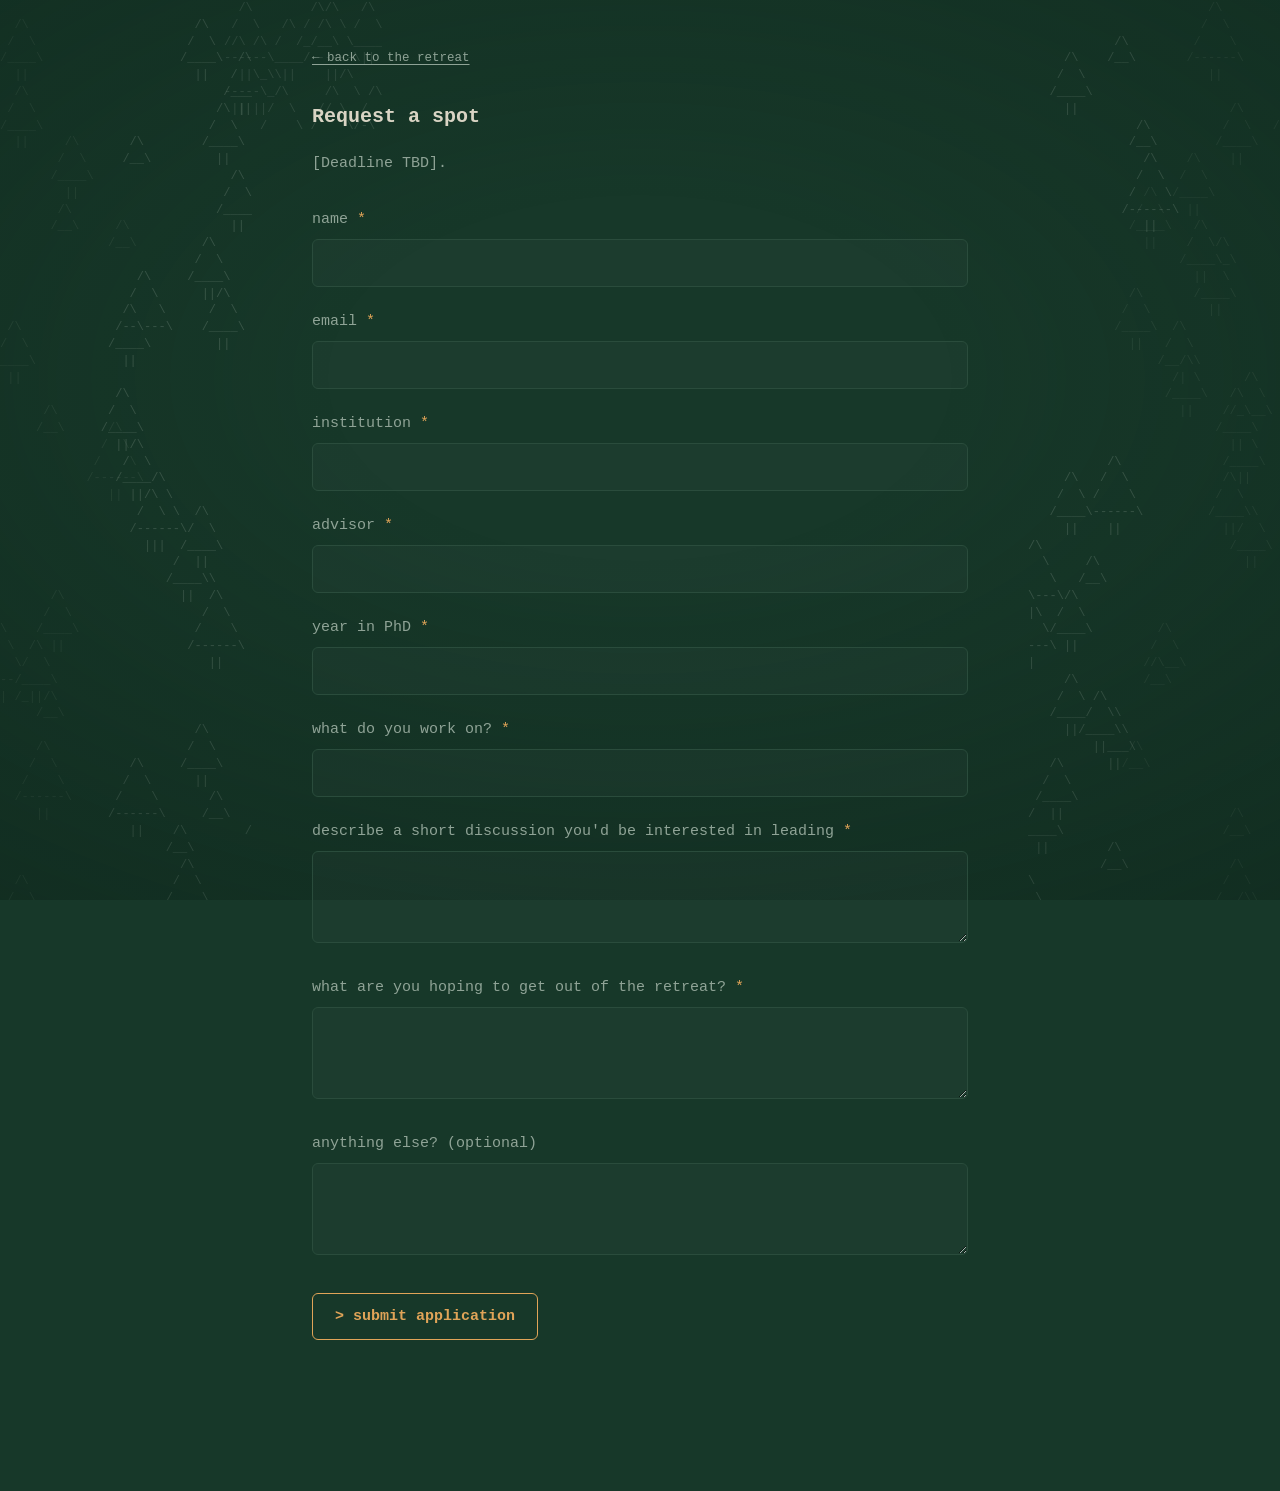
==== apply.html @ 4110d1e8 "Updates" ====
<!DOCTYPE html>
<html lang="en">
<head>
<meta charset="UTF-8" />
<meta name="viewport" content="width=device-width, initial-scale=1.0" />
<title>Apply · Applied Crypto Student Retreat</title>
<meta name="description" content="Apply to the Applied Crypto Student Retreat — two days before Real World Crypto 2027." />

<!-- Social preview. NOTE: og:url and og:image must be ABSOLUTE urls —
     replace REPLACE_WITH_YOUR_DOMAIN once the site is hosted. -->
<meta property="og:type" content="website" />
<meta property="og:title" content="Apply · Applied Crypto Student Retreat" />
<meta property="og:description" content="Request a spot at the retreat — two days in the forest before Real World Crypto 2027." />
<meta property="og:url" content="https://REPLACE_WITH_YOUR_DOMAIN/apply.html" />
<meta property="og:image" content="https://REPLACE_WITH_YOUR_DOMAIN/assets/lodge-hero.jpg" />
<meta name="twitter:card" content="summary_large_image" />
<meta name="twitter:image" content="https://REPLACE_WITH_YOUR_DOMAIN/assets/lodge-hero.jpg" />

<link rel="icon" type="image/svg+xml" href="assets/favicon.svg" />
<link rel="stylesheet" href="style.css" />
</head>
<body>

  <div class="forest-shade" aria-hidden="true"></div>

  <p class="caption"><a class="plain" href="index.html">&larr; back to the retreat</a></p>

  <h1>Request a spot</h1>

  <p class="muted">[Deadline TBD].</p>

  <form id="apply-form" class="form" action="https://api.web3forms.com/submit" method="POST">
    <!-- Web3Forms — replace with your access key from https://web3forms.com -->
    <input type="hidden" name="access_key" value="YOUR_ACCESS_KEY_HERE" />
    <input type="hidden" name="subject" value="New retreat application" />
    <input type="hidden" name="from_name" value="Pre-RWC Student Retreat" />
    <!-- honeypot: bots fill this in, humans can't see it -->
    <input type="checkbox" name="botcheck" class="hp" tabindex="-1" autocomplete="off" />

    <div class="field">
      <label for="name">name <span class="req">*</span></label>
      <input id="name" name="name" type="text" autocomplete="name" required />
    </div>

    <div class="field">
      <label for="email">email <span class="req">*</span></label>
      <input id="email" name="email" type="email" autocomplete="email" required />
    </div>

    <div class="field">
      <label for="institution">institution <span class="req">*</span></label>
      <input id="institution" name="institution" type="text" required />
    </div>

    <div class="field">
      <label for="advisor">advisor <span class="req">*</span></label>
      <input id="advisor" name="advisor" type="text" required />
    </div>

    <div class="field">
      <label for="year">year in PhD <span class="req">*</span></label>
      <input id="year" name="year" type="text" required />
    </div>

    <div class="field">
      <label for="research">what do you work on? <span class="req">*</span></label>
      <input id="research" name="research" type="text" required />
    </div>

    <div class="field">
      <label for="proposal">describe a short discussion you'd be interested in leading <span class="req">*</span></label>
      <textarea id="proposal" name="proposal" required></textarea>
    </div>

    <div class="field">
      <label for="goals">what are you hoping to get out of the retreat? <span class="req">*</span></label>
      <textarea id="goals" name="goals" required></textarea>
    </div>

    <div class="field">
      <label for="notes">anything else? <span class="muted">(optional)</span></label>
      <textarea id="notes" name="notes"></textarea>
    </div>

    <button type="submit" class="submit">&gt; submit application</button>
    <p id="form-status" class="form-status" role="status" aria-live="polite"></p>
  </form>

  <!-- no defer: runs before first paint so the trees don't pop in -->
  <script src="trees.js"></script>
  <script src="apply.js" defer></script>
</body>
</html>
---- style.css ----
:root {
  --bg:     #173829;
  --text:   #d9d4c4;
  --muted:  #8fa396;
  --gold:   #e0a458;
  --line:   #2a4c3c;
}

* { box-sizing: border-box; }

body {
  background: var(--bg);
  color: var(--text);
  font: 15px/1.7 ui-monospace, "SF Mono", SFMono-Regular, Menlo, Consolas, monospace;
  max-width: 700px;
  margin: 0 auto;
  padding: 40px 22px 120px;
}

/* top image */
img.top {
  width: 100%;
  display: block;
  border: 1px solid var(--line);
  /* dull the photo so it blends with the muted page:
     saturate <1 = less colorful · brightness <1 = darker · opacity <1 lets the green bg tint it */
  filter: saturate(0.7) brightness(0.75);
  opacity: 0.9;
}
.caption { color: var(--muted); font-size: 12.5px; margin: 8px 0 0; }

/* title */
h1 {
  font-weight: 600;
  font-size: 20px;
  line-height: 1.4;
  margin: 34px 0 0;
}

/* body text */
p { margin: 20px 0 0; }
.muted { color: var(--muted); }

/* key/value meta block — boxed as a little terminal panel */
.meta {
  margin: 24px 0 0;
  border: 1px solid var(--line);
  border-radius: 6px;
  padding: 14px 18px;
  background: rgba(255, 255, 255, 0.025);
}
.meta div { margin: 2px 0; }
.meta .k { color: var(--muted); display: inline-block; min-width: 88px; }

/* section heading — one grammar, repeated per section */
h2 {
  font-size: 15px;
  font-weight: 600;
  margin: 38px 0 10px;
}
.hash { color: var(--muted); }

/* organizers list */
.people div { margin: 3px 0; }

/* links */
a { color: var(--gold); text-decoration: underline; text-underline-offset: 3px; }
a:hover { background: var(--gold); color: var(--bg); text-decoration: none; }

/* keeps the muted color instead of the gold link styling */
a.plain { color: var(--muted); }
a.plain:hover { background: none; color: var(--text); text-decoration: underline; }

.prompt { color: var(--muted); }

/* application form (apply.html) */
.form { margin-top: 30px; }
.field { margin-top: 22px; }
.field label { display: block; color: var(--muted); margin-bottom: 7px; }
.field .req { color: var(--gold); }
.field input, .field select, .field textarea {
  width: 100%;
  background: rgba(255, 255, 255, 0.025);
  border: 1px solid var(--line);
  border-radius: 6px;
  color: var(--text);
  font: inherit;                       /* inherit the monospace body font */
  padding: 10px 12px;
}
.field textarea { min-height: 92px; line-height: 1.6; resize: vertical; }
.field input:focus, .field select:focus, .field textarea:focus {
  outline: none;
  border-color: var(--gold);
  background: rgba(224, 164, 88, 0.06);
}
.field .hint { color: var(--muted); font-size: 12.5px; margin-top: 6px; }
.hp { position: absolute; left: -9999px; opacity: 0; pointer-events: none; }   /* honeypot */

.submit {
  margin-top: 28px;
  background: none;
  border: 1px solid var(--gold);
  border-radius: 6px;
  color: var(--gold);
  font: inherit;
  font-weight: 600;
  padding: 10px 22px;
  cursor: pointer;
  transition: background 0.15s, color 0.15s;
}
.submit:hover:not(:disabled) { background: var(--gold); color: var(--bg); }
.submit:disabled { opacity: 0.55; cursor: default; }

.form-status { margin-top: 16px; min-height: 1.2em; }
.form-status.ok  { color: var(--gold); }
.form-status.err { color: #d98b6a; }

/* ---- decorative: forest around the clearing (built by trees.js) ---- */
.forest-shade {
  position: fixed;
  inset: 0;
  z-index: -1;                        /* above the trees, below the content */
  pointer-events: none;
  /* bright clearing in the middle, deep-woods shadow at the screen edges */
  background: radial-gradient(120% 100% at 50% 42%, transparent 20%, rgba(9, 28, 20, 0.55) 100%);
}
.gutter, .canopy {
  position: fixed;
  overflow: hidden;
  pointer-events: none;
  z-index: -2;                        /* behind the shade + content, above the background */
}
.gutter { top: 0; bottom: 0; width: calc((100vw - 700px) / 2); }   /* the empty margin beside the column */
.gutter-l { left: 0; }
.gutter-r { right: 0; }
.gutter pre {
  position: absolute;                 /* back + front depth layers stack in place */
  top: 0;
  margin: 0;
  font: 12px/1.4 ui-monospace, Menlo, monospace;   /* line-height must match LINE_H in trees.js */
}
.gutter-l pre { left: 0; }            /* forest hugs the left screen edge  */
.gutter-r pre { right: 0; }           /* forest hugs the right screen edge */
/* two-tone depth: far trees dim, near trees brighter */
.depth-back  { color: #55705f;      opacity: 0.28; }
.depth-front { color: var(--muted); opacity: 0.3; }

/* canopy peeking into the top-left corner of the clearing */
.canopy { top: 0; height: 130px; left: calc((100vw - 700px) / 2 - 66px); }
.canopy pre { margin: 0; font: 12px/1.4 ui-monospace, Menlo, monospace; color: var(--muted); opacity: 0.24; }

@media (max-width: 899px) {
  .gutter, .canopy, .forest-shade { display: none; }
}
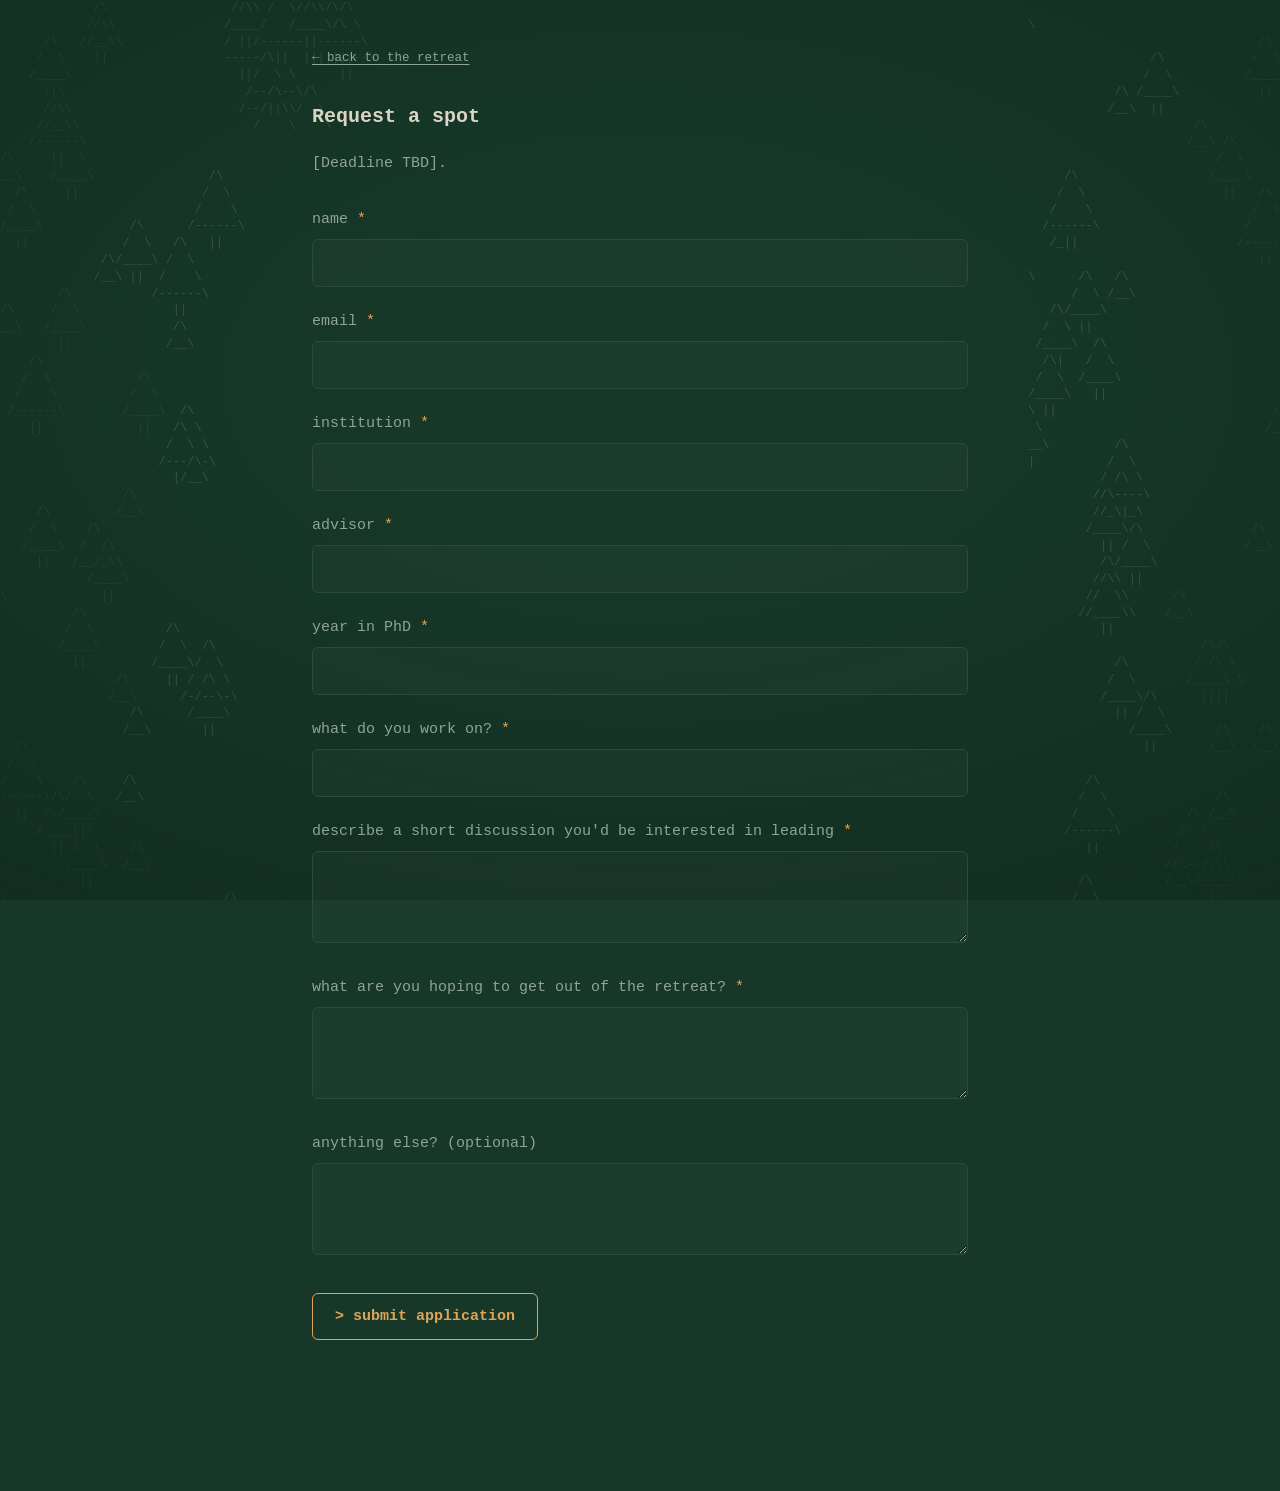
==== commit 9bff7b03: "Integrate web3 form" ====
--- a/apply.html
+++ b/apply.html
@@ -31,7 +31,7 @@
 
   <form id="apply-form" class="form" action="https://api.web3forms.com/submit" method="POST">
     <!-- Web3Forms — replace with your access key from https://web3forms.com -->
-    <input type="hidden" name="access_key" value="YOUR_ACCESS_KEY_HERE" />
+    <input type="hidden" name="access_key" value="39bce783-9354-4391-b401-d25ae9bbdb70" />
     <input type="hidden" name="subject" value="New retreat application" />
     <input type="hidden" name="from_name" value="Pre-RWC Student Retreat" />
     <!-- honeypot: bots fill this in, humans can't see it -->
--- a/style.css
+++ b/style.css
@@ -62,6 +62,18 @@
 
 /* organizers list */
 .people div { margin: 3px 0; }
+
+/* funding acknowledgement — small, italic, dimmed gold sign-off */
+.ack {
+  display: block;
+  margin-top: 30px;
+  max-width: 60ch;
+  font-size: 12.5px;
+  font-style: italic;
+  line-height: 1.6;
+  color: var(--gold);
+  opacity: 0.6;                 /* dim so it warms without reading as a link; use var(--muted) + opacity:1 to recede */
+}
 
 /* links */
 a { color: var(--gold); text-decoration: underline; text-underline-offset: 3px; }
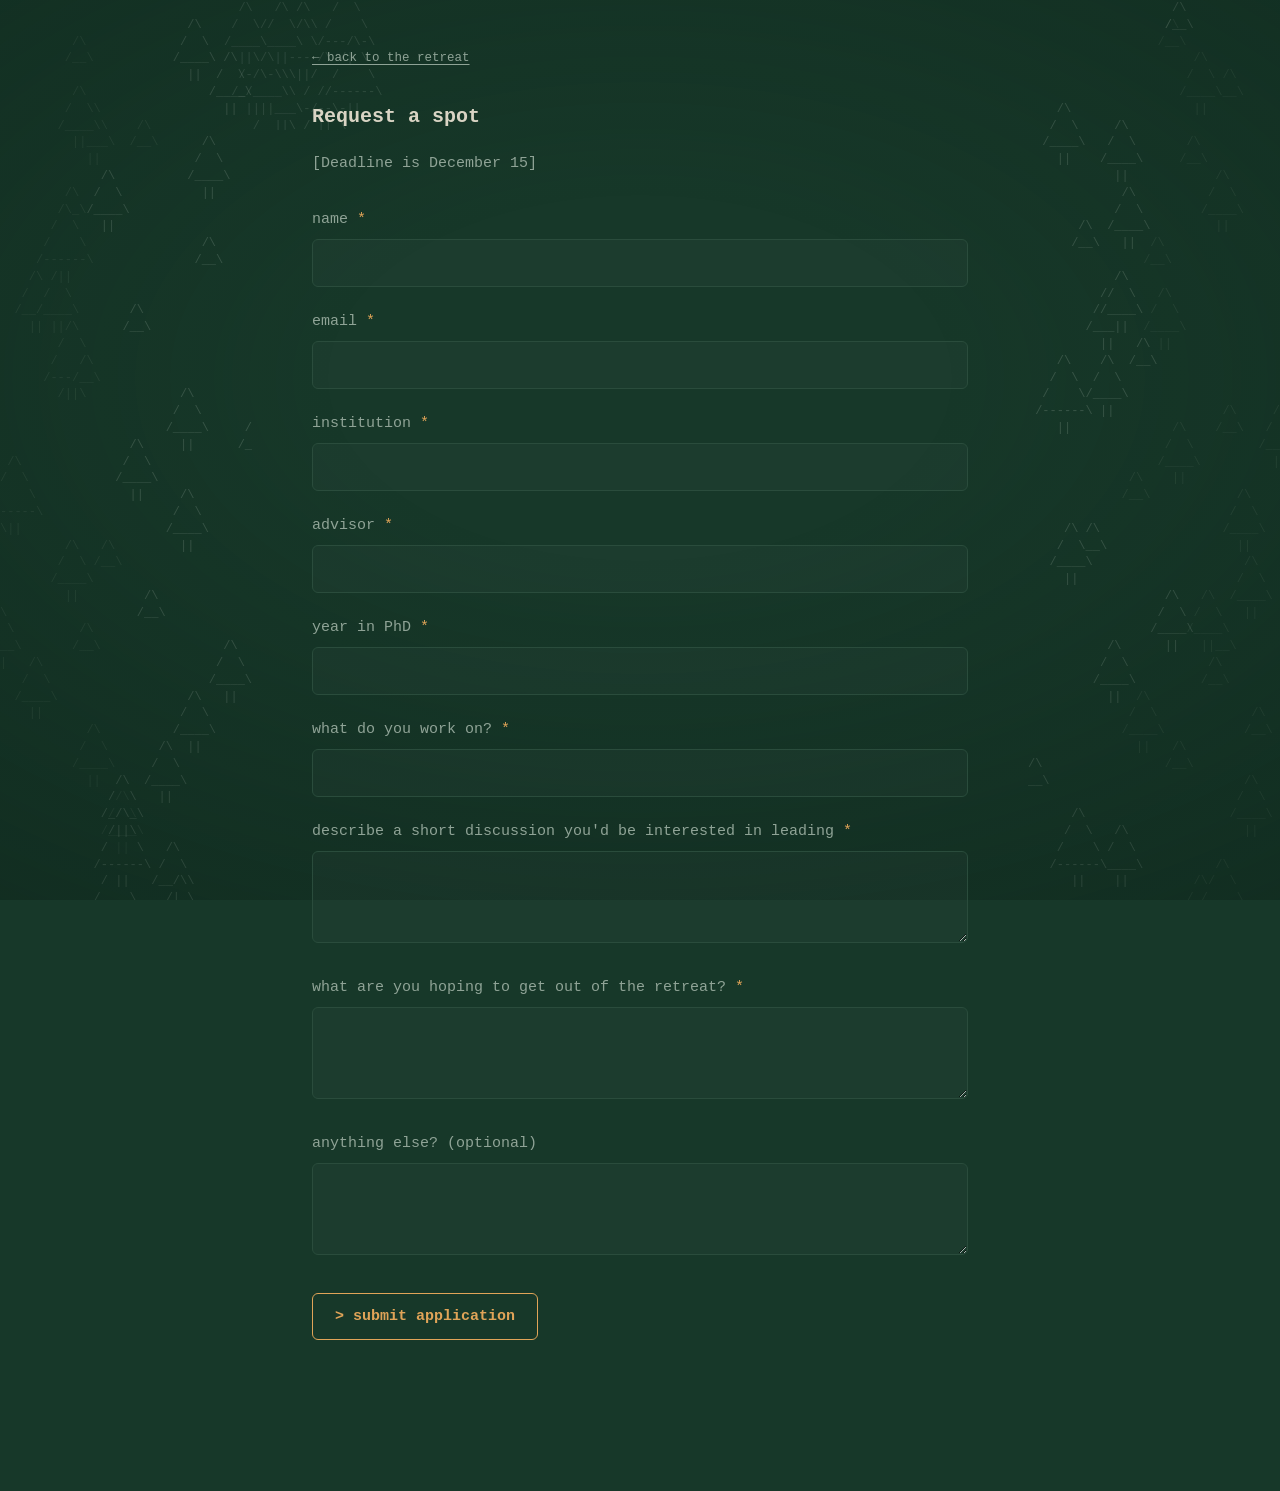
==== commit 8e4cffef: "Add deadline" ====
--- a/apply.html
+++ b/apply.html
@@ -27,7 +27,7 @@
 
   <h1>Request a spot</h1>
 
-  <p class="muted">[Deadline TBD].</p>
+  <p class="muted">[Deadline is December 15]</p>
 
   <form id="apply-form" class="form" action="https://api.web3forms.com/submit" method="POST">
     <!-- Web3Forms — replace with your access key from https://web3forms.com -->
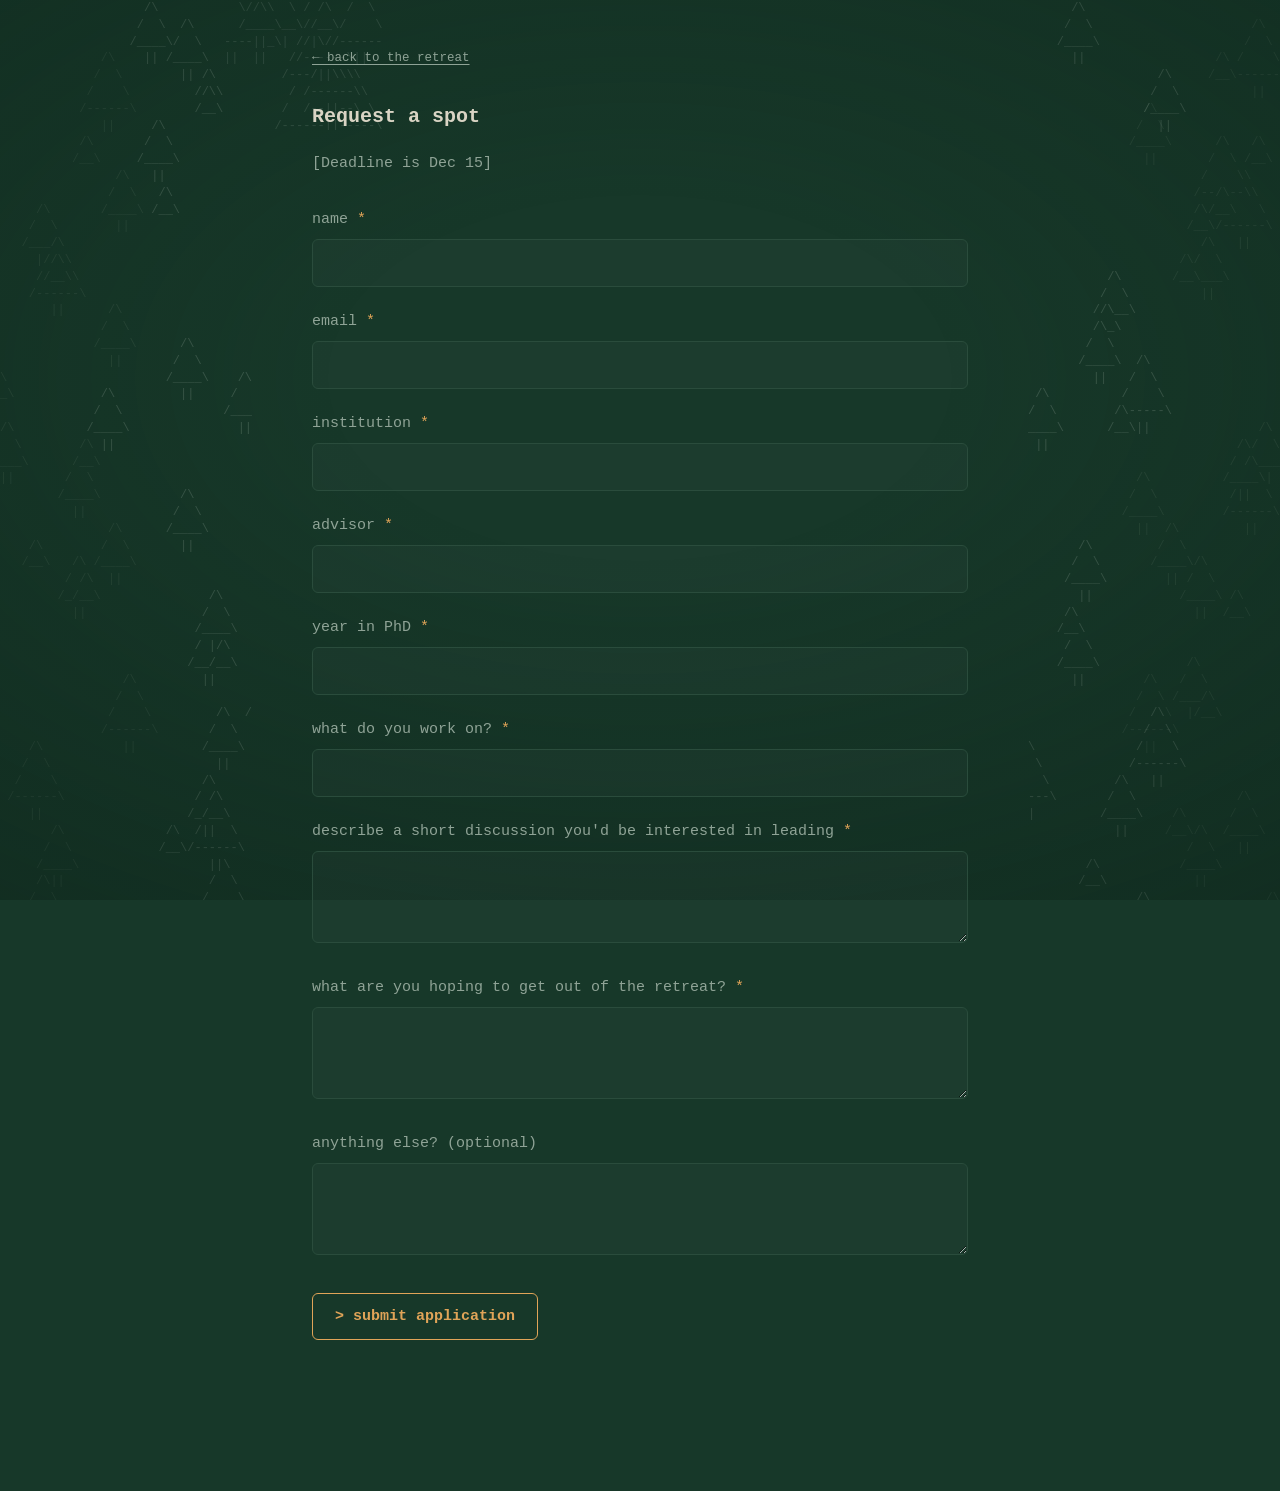
==== commit 49f918fd: "Update dealine" ====
--- a/apply.html
+++ b/apply.html
@@ -27,7 +27,7 @@
 
   <h1>Request a spot</h1>
 
-  <p class="muted">[Deadline is December 15]</p>
+  <p class="muted">[Deadline is Dec 15]</p>
 
   <form id="apply-form" class="form" action="https://api.web3forms.com/submit" method="POST">
     <!-- Web3Forms — replace with your access key from https://web3forms.com -->
